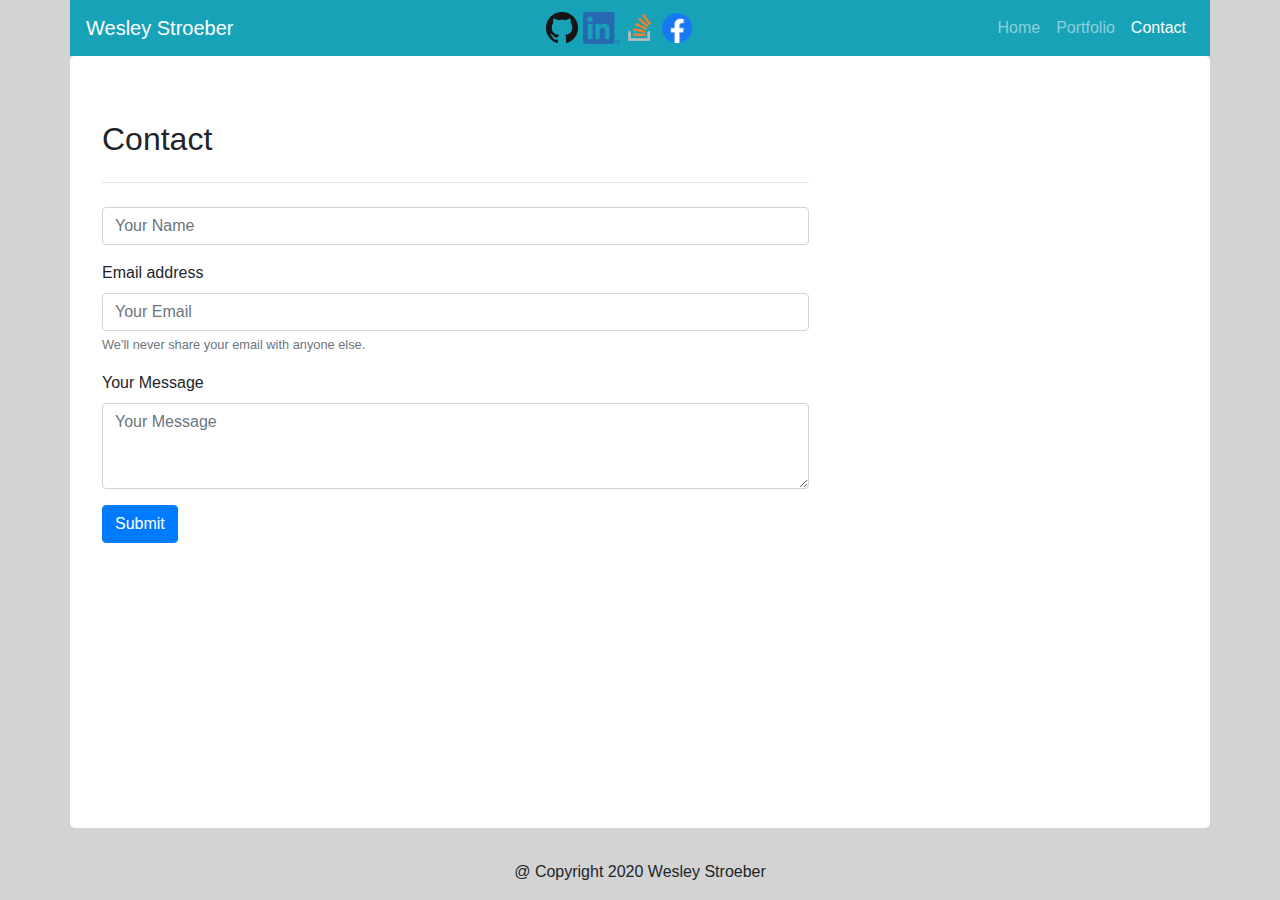
==== contact.html @ 111dd96b "Initial commit" ====
<!DOCTYPE html>
<html lang="en">

    <head>
        <meta charset="UTF-8">
        <meta name="viewport" content="width=device-width, initial-scale=1, shrink-to-fit=no">
        <meta name="description"
            content="This is the portfolio website for Wesley Stroeber including contact information and links to projects and more.">
        <title>Responsive Portfolio - A Website Pertaining to Wesley Stroeber - Contact</title>
        <link rel="stylesheet" href="./assets/css/bootstrap.min.css">
        <link rel="stylesheet" href="./assets/css/style.css">
    </head>

    <body>
        <!-- Header Starts -->
        <header class="container navbar navbar-expand-sm navbar-dark bg-info">
            <a class="navbar-brand">Wesley Stroeber</a>
            <button class="navbar-toggler" type="button" data-toggle="collapse" data-target="#navbarNavDropdown"
                aria-controls="navbarNavDropdown" aria-expanded="false" aria-label="Toggle navigation">
                <span class="navbar-toggler-icon"></span>
            </button>
            <!-- Menu Starts -->
            <nav class="collapse navbar-collapse" id="navbarNavDropdown">
                <div class="justify-content-center social-links">
                    <a href="https://github.com/geekcoreaz/" target="_blank">
                        <img src="./assets/images/64px/GitHub-Mark-64px.png" class="icon" alt="GitHub">
                    </a>
                    <a href="https://www.linkedin.com/in/wesley-stroeber-666495b8/" target="_blank">
                        <img src="./assets/images/64px/LI-In-Bug-64px.png" class="icon" alt="LinkedIn">
                    </a>
                    <a href="https://stackoverflow.com/users/12810784/geekcore" target="_blank">
                        <img src="./assets/images/64px/so-icon-64px.png" class="icon" alt="Stack Overflow">
                    </a>
                    <a href="https://www.facebook.com/stroeber/" target="_blank">
                        <img src="./assets/images/64px/f_logo_RGB-Blue_58.png" class="icon" alt="Facebook">
                    </a>
                </div>
                <ul class="navbar-nav ml-auto">
                    <li class="nav-item">
                        <a class="nav-link" href="./index.html">Home</a>
                    </li>
                    <li class="nav-item">
                        <a class="nav-link" href="./portfolio.html">Portfolio</a>
                    </li>
                    <li class="nav-item active">
                        <a class="nav-link" href="./contact.html">Contact <span class="sr-only">(current)</span></a>
                    </li>
                </ul>
            </nav>
            <!-- Menu Ends -->
        </header>
        <!-- Header Ends -->
        <div class="container jumbotron bg-white content">
            <div class="row">
                <div class="col-md-8 col-12">
                    <section>
                        <h2>Contact</h2>
                        <hr class="my-4">
                        <!-- Contact Form Starts -->
                        <form>
                            <div class="form-group">
                                <label class="sr-only" for="inlineFormInputName">Name</label>
                                <input type="text" class="form-control" id="inlineFormInputName" placeholder="Your Name">
                            </div>
                            <div class="form-group">
                                <label for="exampleInputEmail1">Email address</label>
                                <input type="email" class="form-control" id="exampleInputEmail1" aria-describedby="emailHelp"
                                    placeholder="Your Email">
                                <small id="emailHelp" class="form-text text-muted">We'll never share your email
                                    with anyone else.</small>
                            </div>
                            <div class="form-group">
                                <label for="exampleFormControlTextarea1">Your Message</label>
                                <textarea class="form-control" id="exampleFormControlTextarea1" rows="3"
                                    placeholder="Your Message"></textarea>
                            </div>
                            <button type="submit" class="btn btn-primary">Submit</button>
                        </form>
                        <!-- Contact Form Ends -->
                    </section>
                </div>
            </div>
        </div>
        <!-- Footer Starts -->
        <footer class="container">
            <p class="text-center">
                &#64; Copyright 2020 Wesley Stroeber
            </p>
        </footer>
        <!-- Footer Ends -->
        <script src="./assets/js/jquery-3.5.1.min.js"></script>
        <script src="./assets/js/bootstrap.min.js"></script>
    </body>

</html>
---- assets/css/style.css ----
body {
    background-color: lightgray;
    height: 95%;
    overflow-y: scroll;
}

html {
    height: 95%;
}

.content {
    min-height: 95%;
}

.icon {
	width: auto;
	height: 32px;
    transition: transform 1s;
}
 
.icon:hover {
    transform: translate(10px, 10px);
}

  .social-links{
    width: 100%;
    margin: 0 auto;
    text-align: center;
  }
  
  @media only screen and (max-width: 600px) {
        .social-links {
            text-align: left;
        }
    }
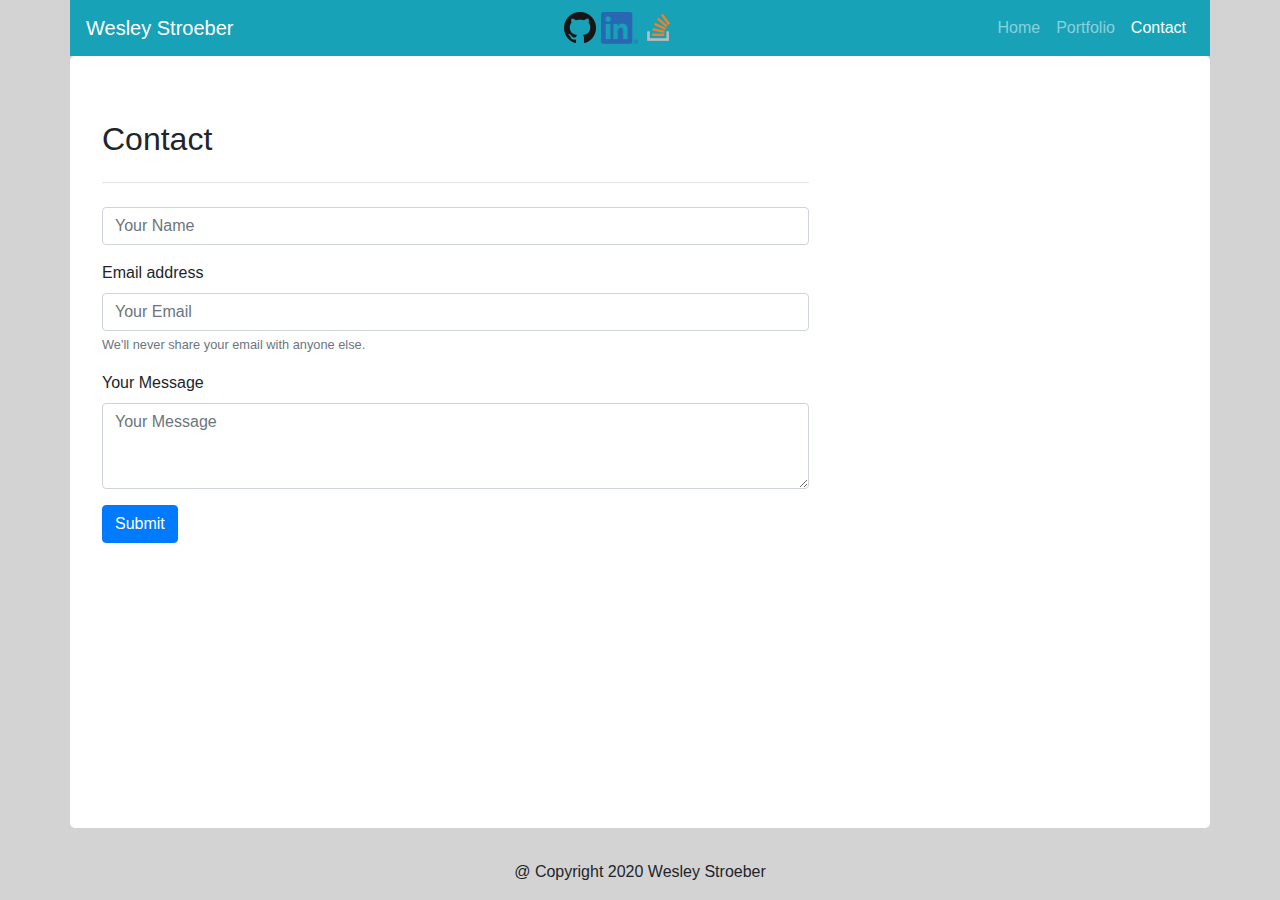
==== commit 8da877fb: "Removed Facebook link, changed some layout" ====
--- a/contact.html
+++ b/contact.html
@@ -30,9 +30,6 @@
                     </a>
                     <a href="https://stackoverflow.com/users/12810784/geekcore" target="_blank">
                         <img src="./assets/images/64px/so-icon-64px.png" class="icon" alt="Stack Overflow">
-                    </a>
-                    <a href="https://www.facebook.com/stroeber/" target="_blank">
-                        <img src="./assets/images/64px/f_logo_RGB-Blue_58.png" class="icon" alt="Facebook">
                     </a>
                 </div>
                 <ul class="navbar-nav ml-auto">
